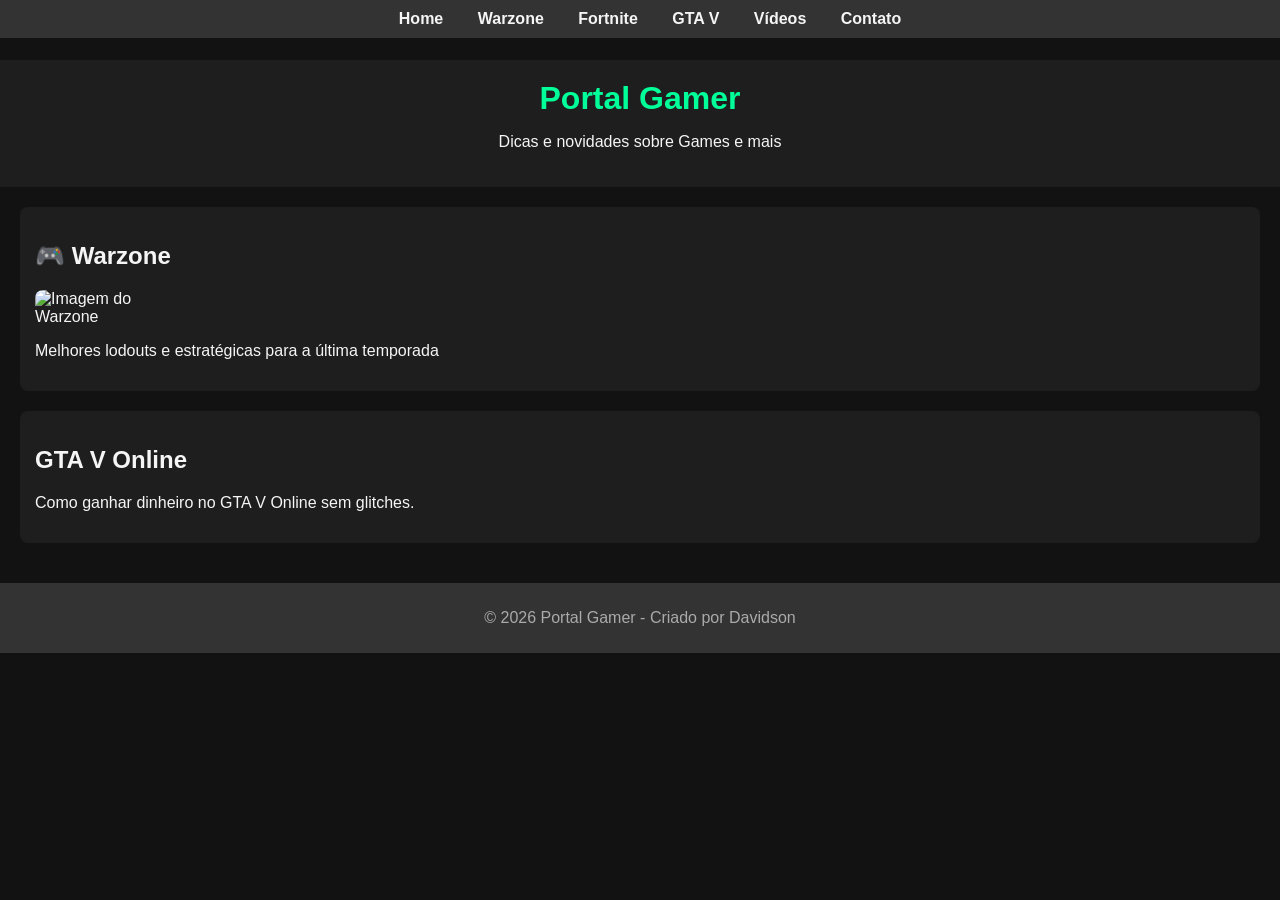
==== index.html @ b1f30c62 "Primeira versão do Portal Gamer" ====
<!DOCTYPE html>
<html lang="pt-br">
<head>
    <meta charset="UTF-8">
    <meta name="viewport" content="width=device-width, initial-scale=1.0">
    <title>Portal Gamer</title>

    <!-- IMPORTAR CSS -->
     <link rel="stylesheet" href="css/style.css">
</head>
<body>
    <!-- Cabeçalho do site -->
    <header>
        <h1>Portal Gamer</h1>
        <p>Dicas e novidades sobre Games e mais</p>
    </header>

    <!-- MENU DE NAVEGAÇÃO -->
    <nav>
        <a href="index.html">Home</a>
        <a href="warzone.html">Warzone</a>
        <a href="fortnite.html">Fortnite</a>
        <a href="gta.html">GTA V</a>
        <a href="videos.html">Vídeos</a>
        <a href="contato.html">Contato</a>
    </nav>

    <section>
        <article>
            <h2>🎮 Warzone</h2>
            <img src="#" alt="Imagem do Warzone" width="100">
            <p>Melhores lodouts e estratégicas para a última temporada</p>
        </article>

        <article>
            <h2>GTA V Online</h2>
            <p>Como ganhar dinheiro no GTA V Online sem glitches.</p>
        </article>
    </section>

    <!-- RODAPÉ -->
    <footer>
        <p>© 2026 Portal Gamer - Criado por Davidson</p>
    </footer>

    <script src="js/script.js"></script>
</body>
</html>
---- css/style.css ----
/* DEFINE ESTILO GERAL */
body {
    font-family: Arial, Helvetica, sans-serif;
    background-color: #121212;
    color: #f5f5f5;
    margin: 0;
    padding-top: 60px;
}

/* CABEÇALHO */
header {
    background-color: #1e1e1e;
    padding: 20px;
    text-align: center;
}

header h1 {
    margin: 0;
    color: #00ff99;
}

/* MENU */
nav {
    background-color: #333;
    padding: 10px;
    text-align: center;
    position: fixed;
    top: 0;
    width: 100%;
    z-index: 1000;
}

/* LINKS DO MENU*/
nav a {
    color: #f5f5f5;
    margin: 0 15px;
    text-decoration: none;
    font-weight: bold;
}

nav a:hover {
    color: #00ff99;
}

/* CONTEÚDO */
section {
    padding: 20px;
}

article {
    background-color: #1e1e1e;
    margin-bottom: 20px;
    padding: 15px;
    border-radius: 8px;
}

.videos-grid {
    display: grid;
    grid-template-columns: repeat(auto-fit, minmax(300px, 1fr));
    gap: 20px;
    padding: 20px;
}

.videos-grid article {
    background-color: #1e1e1e;
    padding: 15px;
    border-radius: 8px;
    text-align: center;
}

img {
    display: block;
    margin: 10px 0;
    border-radius: 8px;
}

form {
    max-width: 500px;
    margin: auto;
    background-color: #1e1e1e;
    padding: 20px;
    border-radius: 8px;
}

form label {
    font-weight: bold;
}

form input, form textarea {
    width: 100%;
    padding: 10px;
    margin-top: 5px;
    border: none;
    border-radius: 5px;
}

form button {
    background-color: #00ff99;
    color: #121212;
    padding: 11px 20px;
    border: none;
    border-radius: 5px;
    font-weight: bold;
    cursor: pointer;
}

form button:hover {
    background-color: #00cc77;
}

/* RODAPÉ */
footer {
    background-color: #333;
    text-align: center;
    padding: 10px;
    color: #aaa;
}
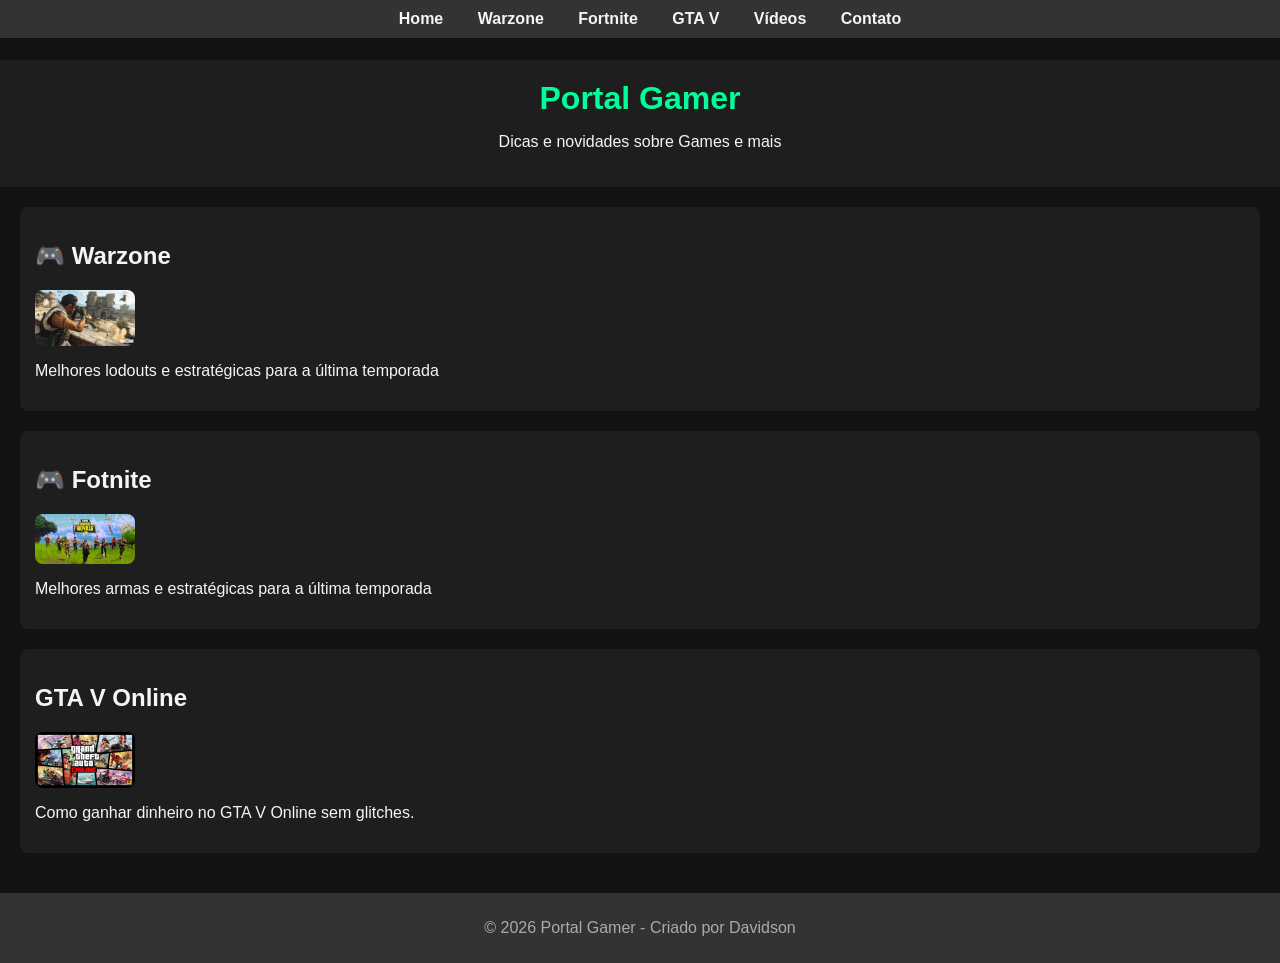
==== commit e2eb5240: "Adicionado imagens na página principal" ====
--- a/index.html
+++ b/index.html
@@ -28,12 +28,19 @@
     <section>
         <article>
             <h2>🎮 Warzone</h2>
-            <img src="#" alt="Imagem do Warzone" width="100">
+            <img src="img/warzone.jpg" alt="Imagem do Warzone" width="100">
             <p>Melhores lodouts e estratégicas para a última temporada</p>
         </article>
 
         <article>
+            <h2>🎮 Fotnite</h2>
+            <img src="img/fortnite.jpg" alt="Imagem do Warzone" width="100">
+            <p>Melhores armas e estratégicas para a última temporada</p>
+        </article>
+
+        <article>
             <h2>GTA V Online</h2>
+            <img src="img/Grand_Theft_Auto_Online.png" alt="Imagem do GTA V ONLINE" width="100">
             <p>Como ganhar dinheiro no GTA V Online sem glitches.</p>
         </article>
     </section>
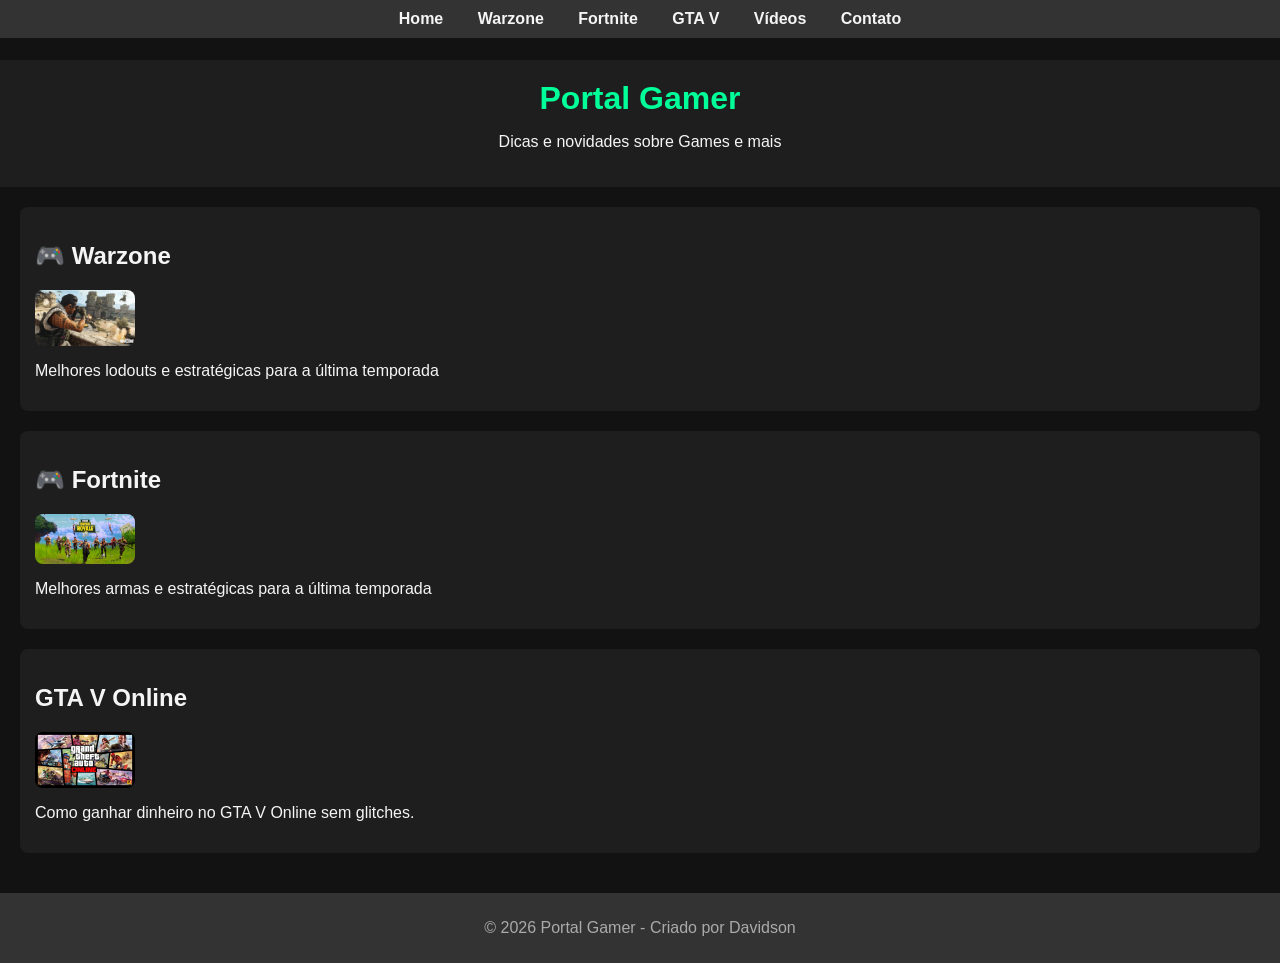
==== commit 44fa136f: "Ajuste na ortografia" ====
--- a/index.html
+++ b/index.html
@@ -33,7 +33,7 @@
         </article>
 
         <article>
-            <h2>🎮 Fotnite</h2>
+            <h2>🎮 Fortnite</h2>
             <img src="img/fortnite.jpg" alt="Imagem do Warzone" width="100">
             <p>Melhores armas e estratégicas para a última temporada</p>
         </article>
--- a/css/style.css
+++ b/css/style.css
@@ -114,4 +114,11 @@
     text-align: center;
     padding: 10px;
     color: #aaa;
+}
+
+@media (max-width: 600px) {
+    nav a {
+        display: block;
+        margin: 10px 0;
+    }
 }
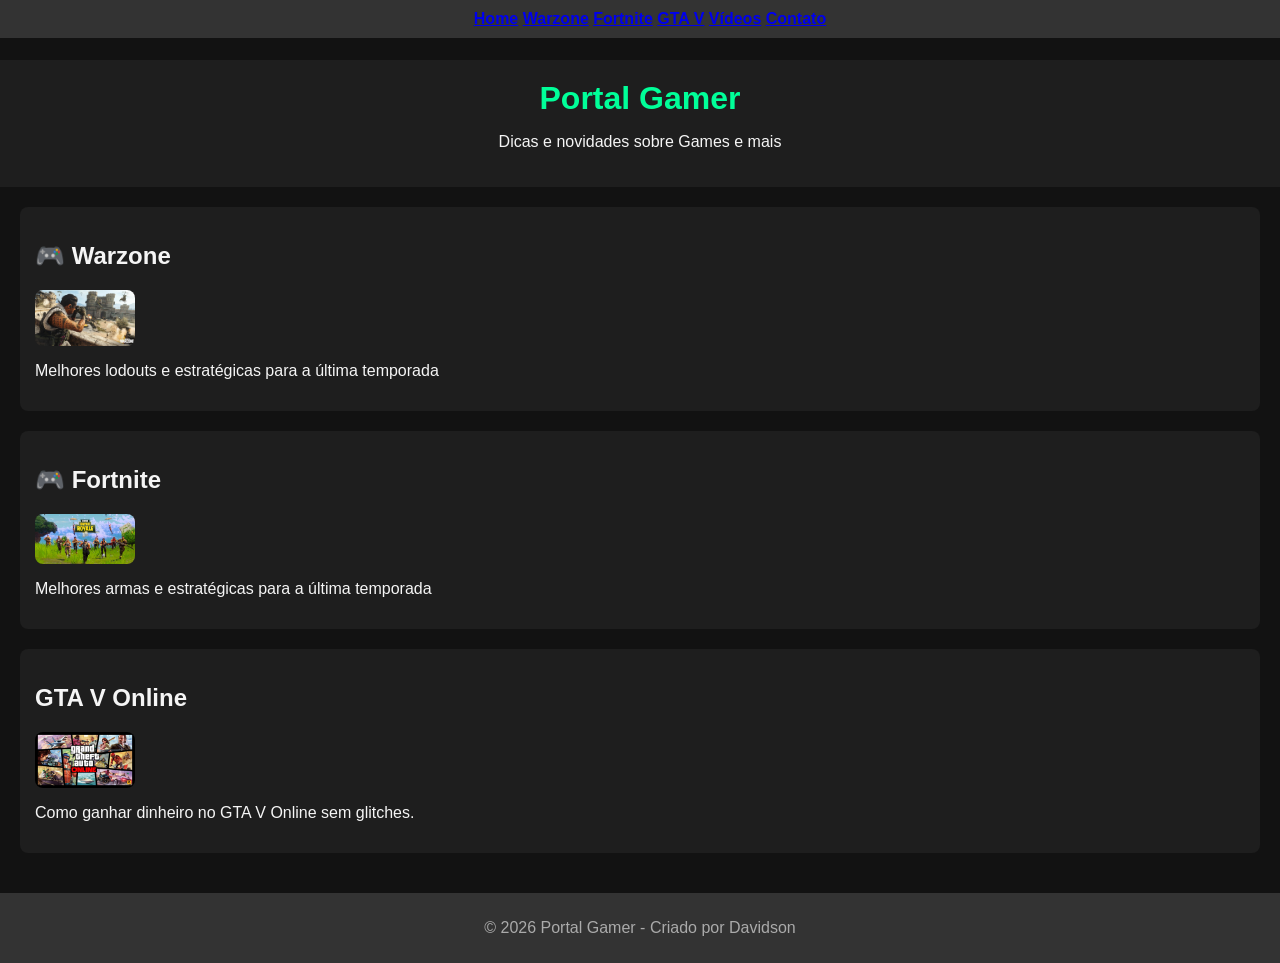
==== commit 6e4497a2: "Atualização do menu" ====
--- a/index.html
+++ b/index.html
@@ -17,12 +17,15 @@
 
     <!-- MENU DE NAVEGAÇÃO -->
     <nav>
-        <a href="index.html">Home</a>
-        <a href="warzone.html">Warzone</a>
-        <a href="fortnite.html">Fortnite</a>
-        <a href="gta.html">GTA V</a>
-        <a href="videos.html">Vídeos</a>
-        <a href="contato.html">Contato</a>
+        <button class="menu-toggle">☰</button>
+        <div class="menu-links">
+            <a href="index.html">Home</a>
+            <a href="warzone.html">Warzone</a>
+            <a href="fortnite.html">Fortnite</a>
+            <a href="gta.html">GTA V</a>
+            <a href="videos.html">Vídeos</a>
+            <a href="contato.html">Contato</a>
+        </div>
     </nav>
 
     <section>
--- a/css/style.css
+++ b/css/style.css
@@ -30,15 +30,24 @@
     z-index: 1000;
 }
 
+nav .menu-toggle {
+  display: none; /* escondido no desktop */
+  background: none;
+  border: none;
+  font-size: 24px;
+  color: #f5f5f5;
+  cursor: pointer;
+}
+
 /* LINKS DO MENU*/
-nav a {
+nav .menu-links {
     color: #f5f5f5;
     margin: 0 15px;
     text-decoration: none;
     font-weight: bold;
 }
 
-nav a:hover {
+nav .menu-links:hover {
     color: #00ff99;
 }
 
@@ -116,9 +125,30 @@
     color: #aaa;
 }
 
-@media (max-width: 600px) {
-    nav a {
-        display: block;
-        margin: 10px 0;
-    }
+/* Responsivo (mobile) */
+@media (max-width: 768px) {
+  nav {
+    text-align: left;
+    padding: 10px;
+  }
+
+  nav .menu-toggle {
+    display: block; /* aparece no celular */
+  }
+
+  nav .menu-links {
+    display: none; /* escondido até abrir */
+    flex-direction: column;
+    background-color: #1e1e1e;
+    padding: 10px;
+  }
+
+  nav .menu-links a {
+    margin: 10px 0;
+    display: block;
+  }
+
+  nav .menu-links.active {
+    display: flex; /* mostra quando ativo */
+  }
 }
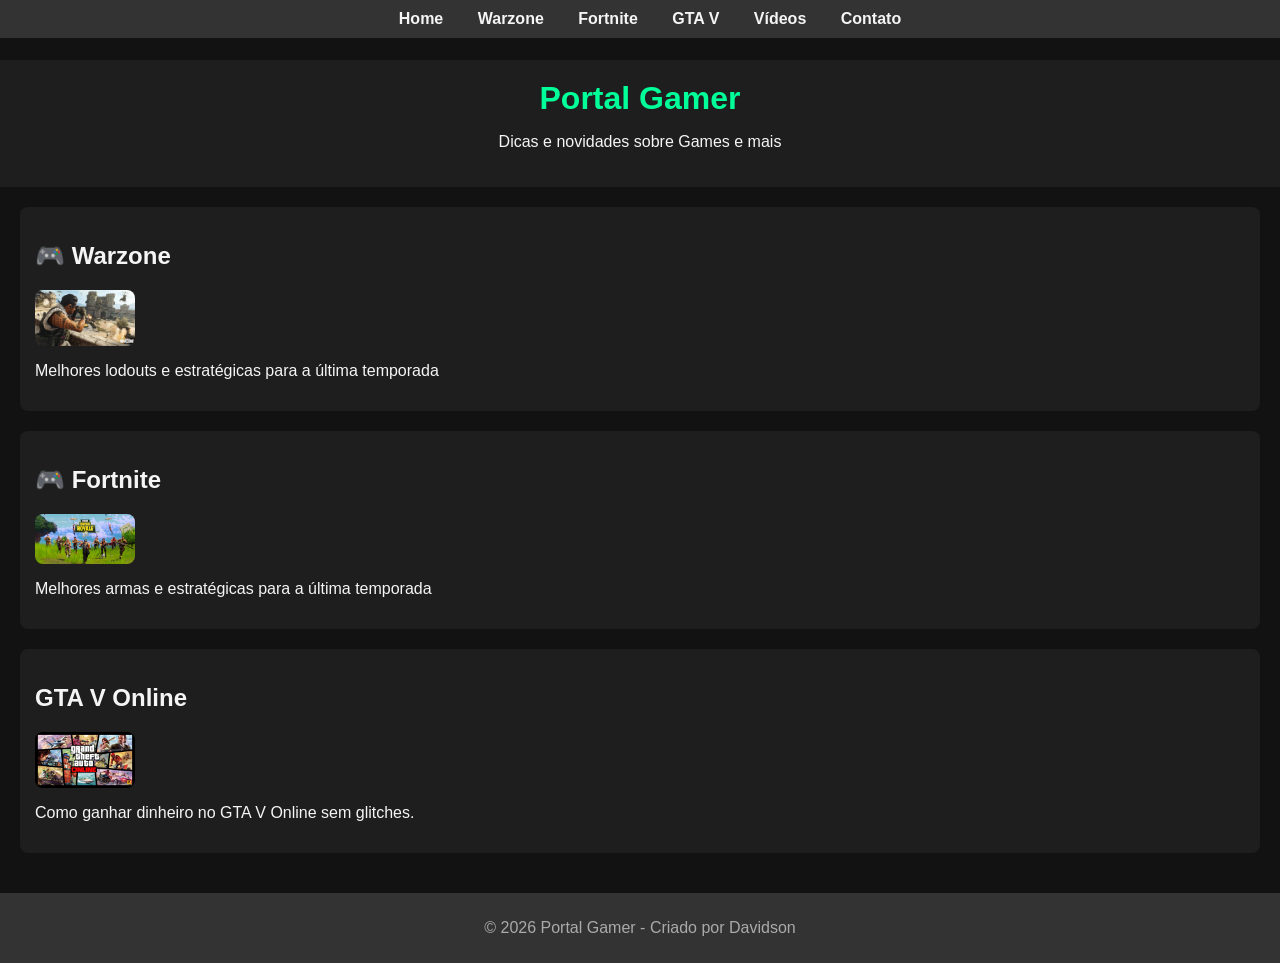
==== commit b9beaf4e: "Foi adicionado meta tags" ====
--- a/index.html
+++ b/index.html
@@ -3,6 +3,11 @@
 <head>
     <meta charset="UTF-8">
     <meta name="viewport" content="width=device-width, initial-scale=1.0">
+    <meta name="description" content="Portal Gamer - Dicas e novidades sobre Warzone, Fortnite e GTA V.">
+    <meta name="keywords" content="Warzone, Fortnite, GTA V, dicas, tutoriais, games">
+    <meta name="author" content="Davidson Vitorino">
+
+
     <title>Portal Gamer</title>
 
     <!-- IMPORTAR CSS -->
--- a/css/style.css
+++ b/css/style.css
@@ -40,14 +40,14 @@
 }
 
 /* LINKS DO MENU*/
-nav .menu-links {
+nav .menu-links a {
     color: #f5f5f5;
     margin: 0 15px;
     text-decoration: none;
     font-weight: bold;
 }
 
-nav .menu-links:hover {
+nav .menu-links a:hover {
     color: #00ff99;
 }
 
@@ -62,6 +62,23 @@
     padding: 15px;
     border-radius: 8px;
 }
+
+.video-container {
+  position: relative;
+  padding-bottom: 56.25%; /* proporção 16:9 */
+  height: 0;
+  overflow: hidden;
+  max-width: 100%;
+}
+
+.video-container iframe {
+  position: absolute;
+  top: 0;
+  left: 0;
+  width: 100%;
+  height: 100%;
+}
+
 
 .videos-grid {
     display: grid;
